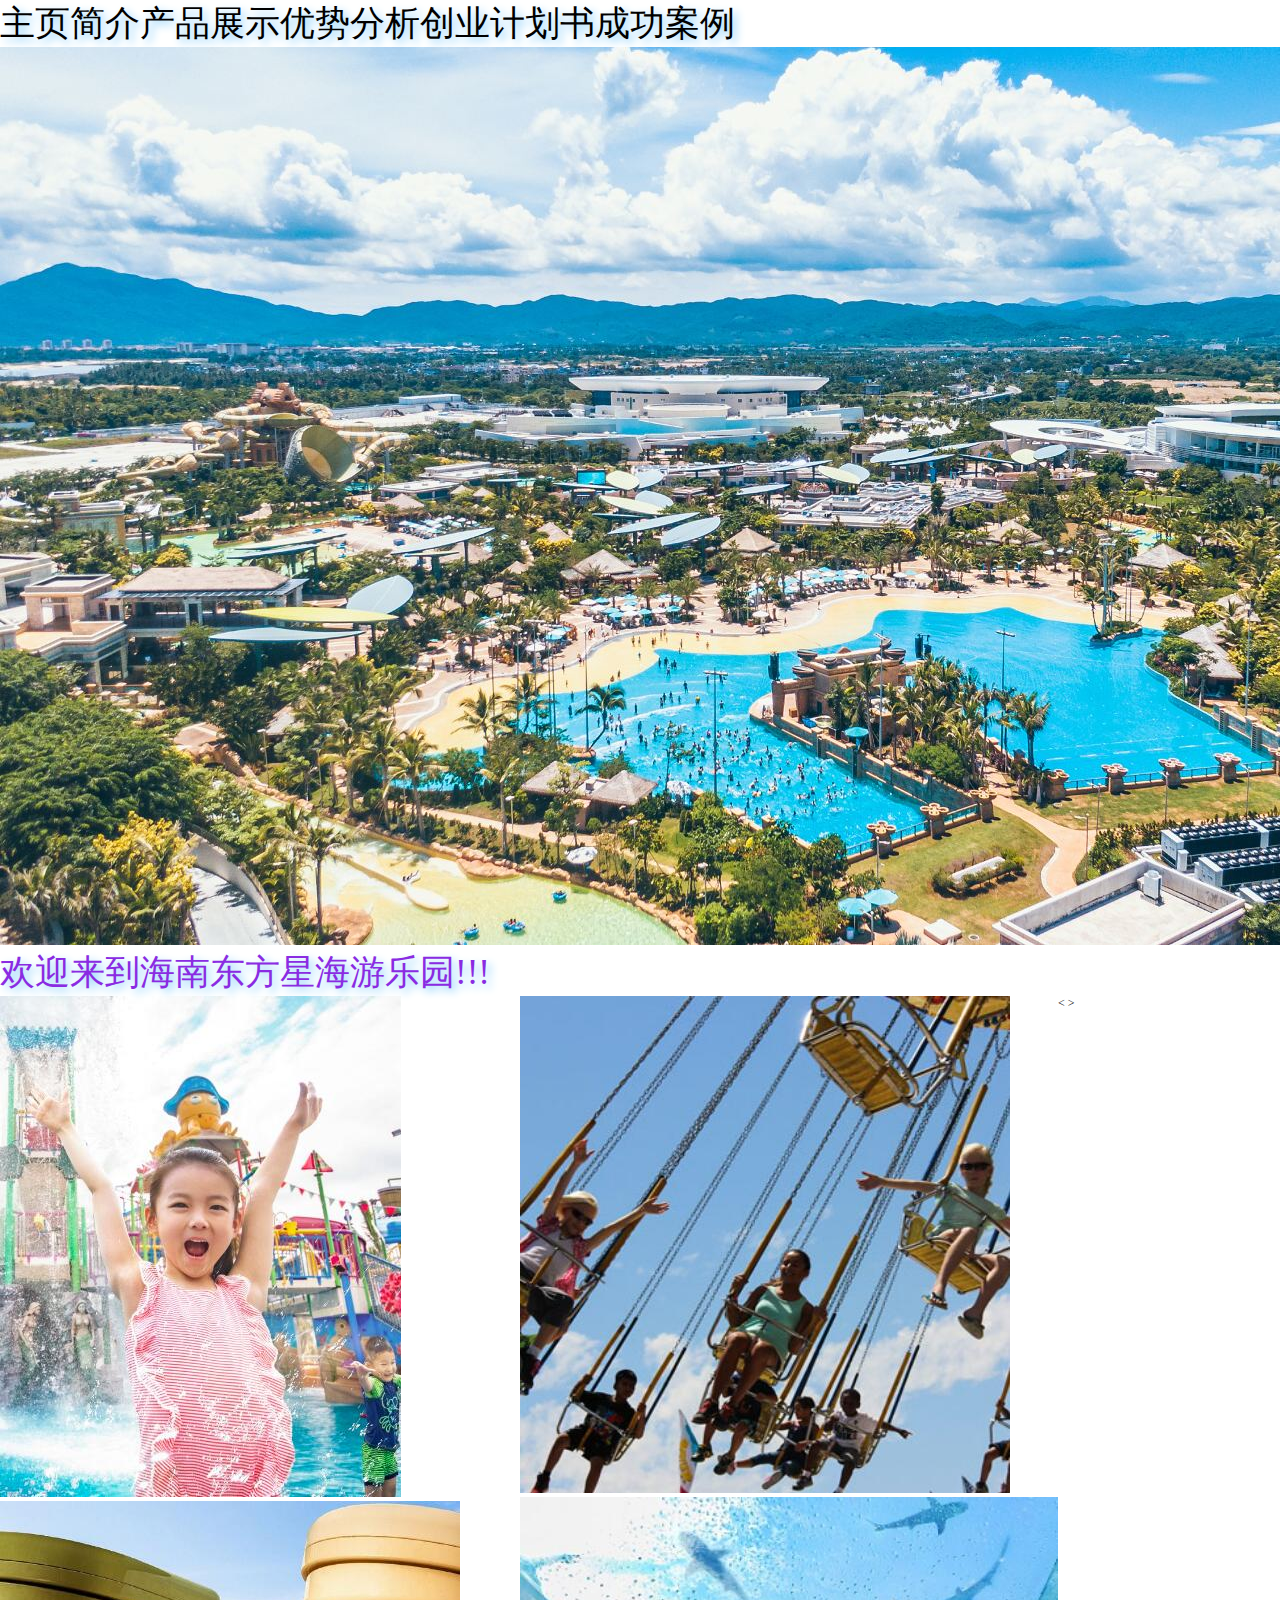
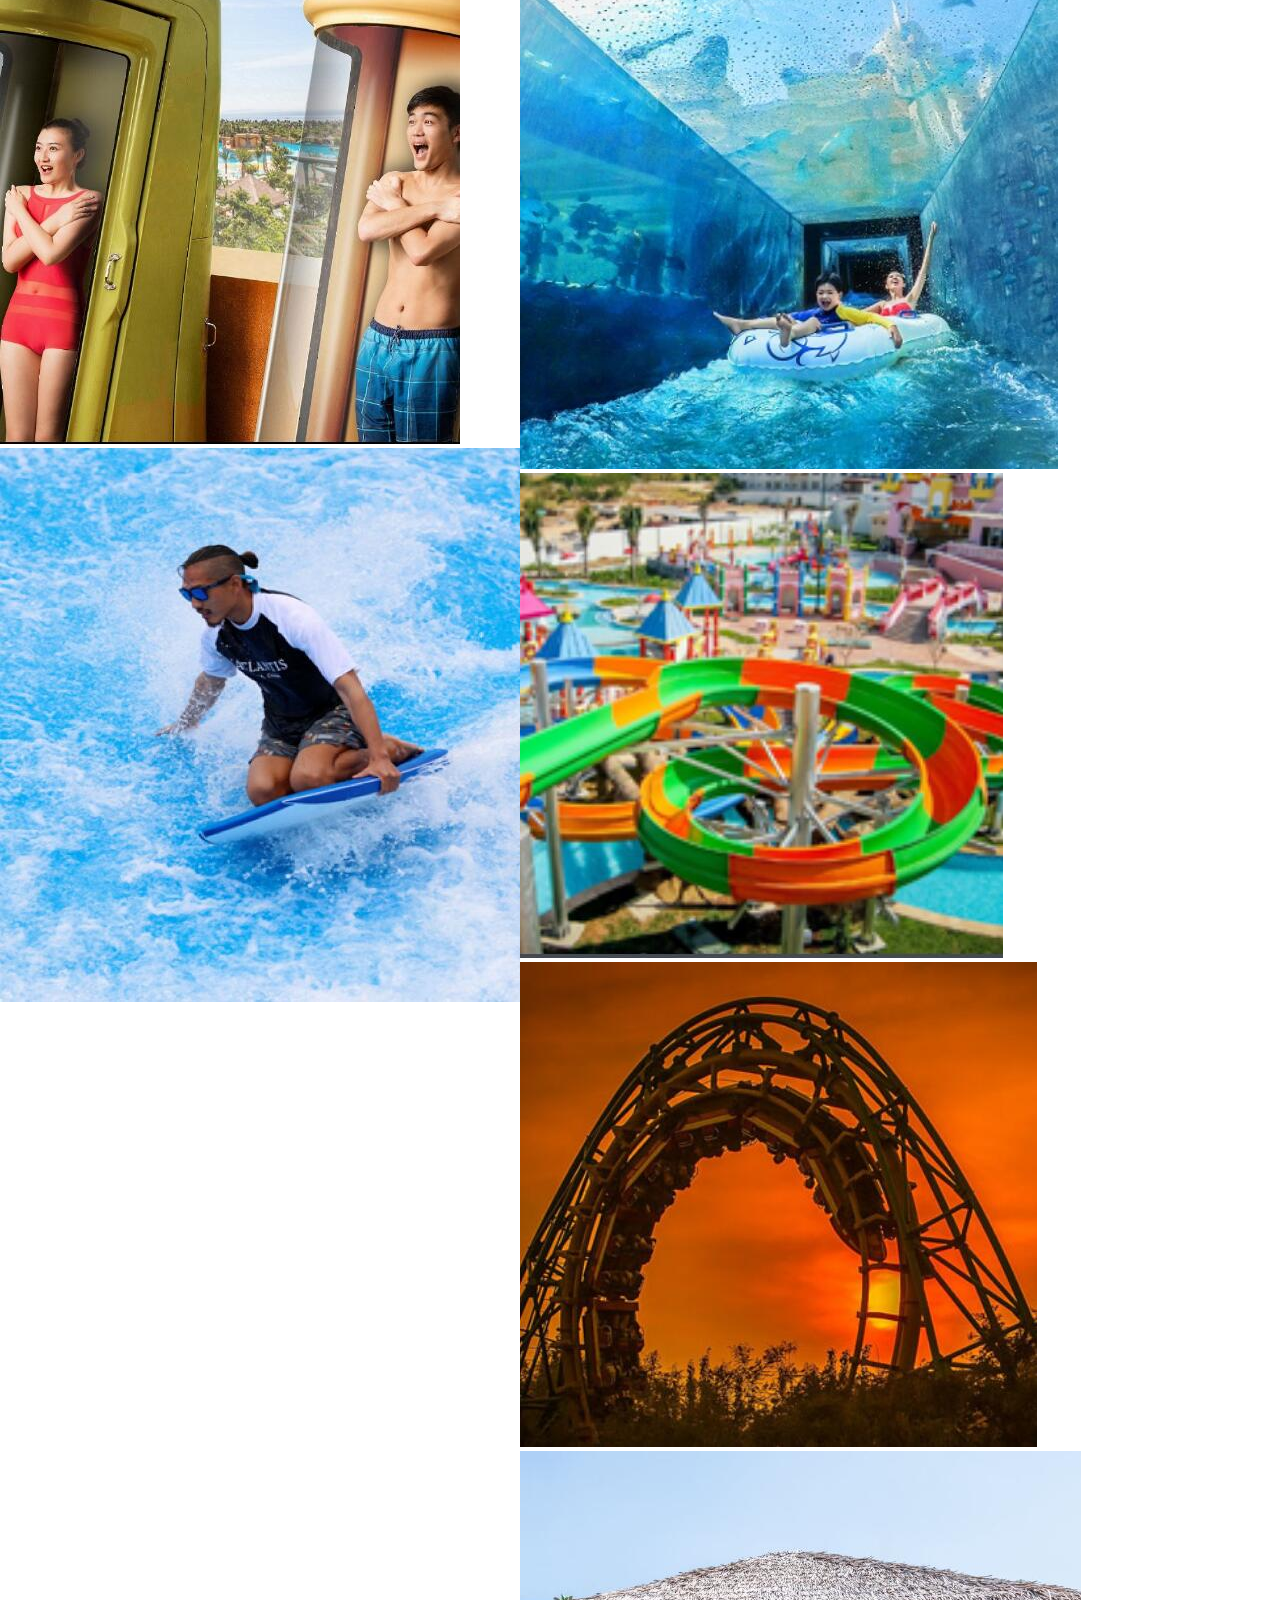
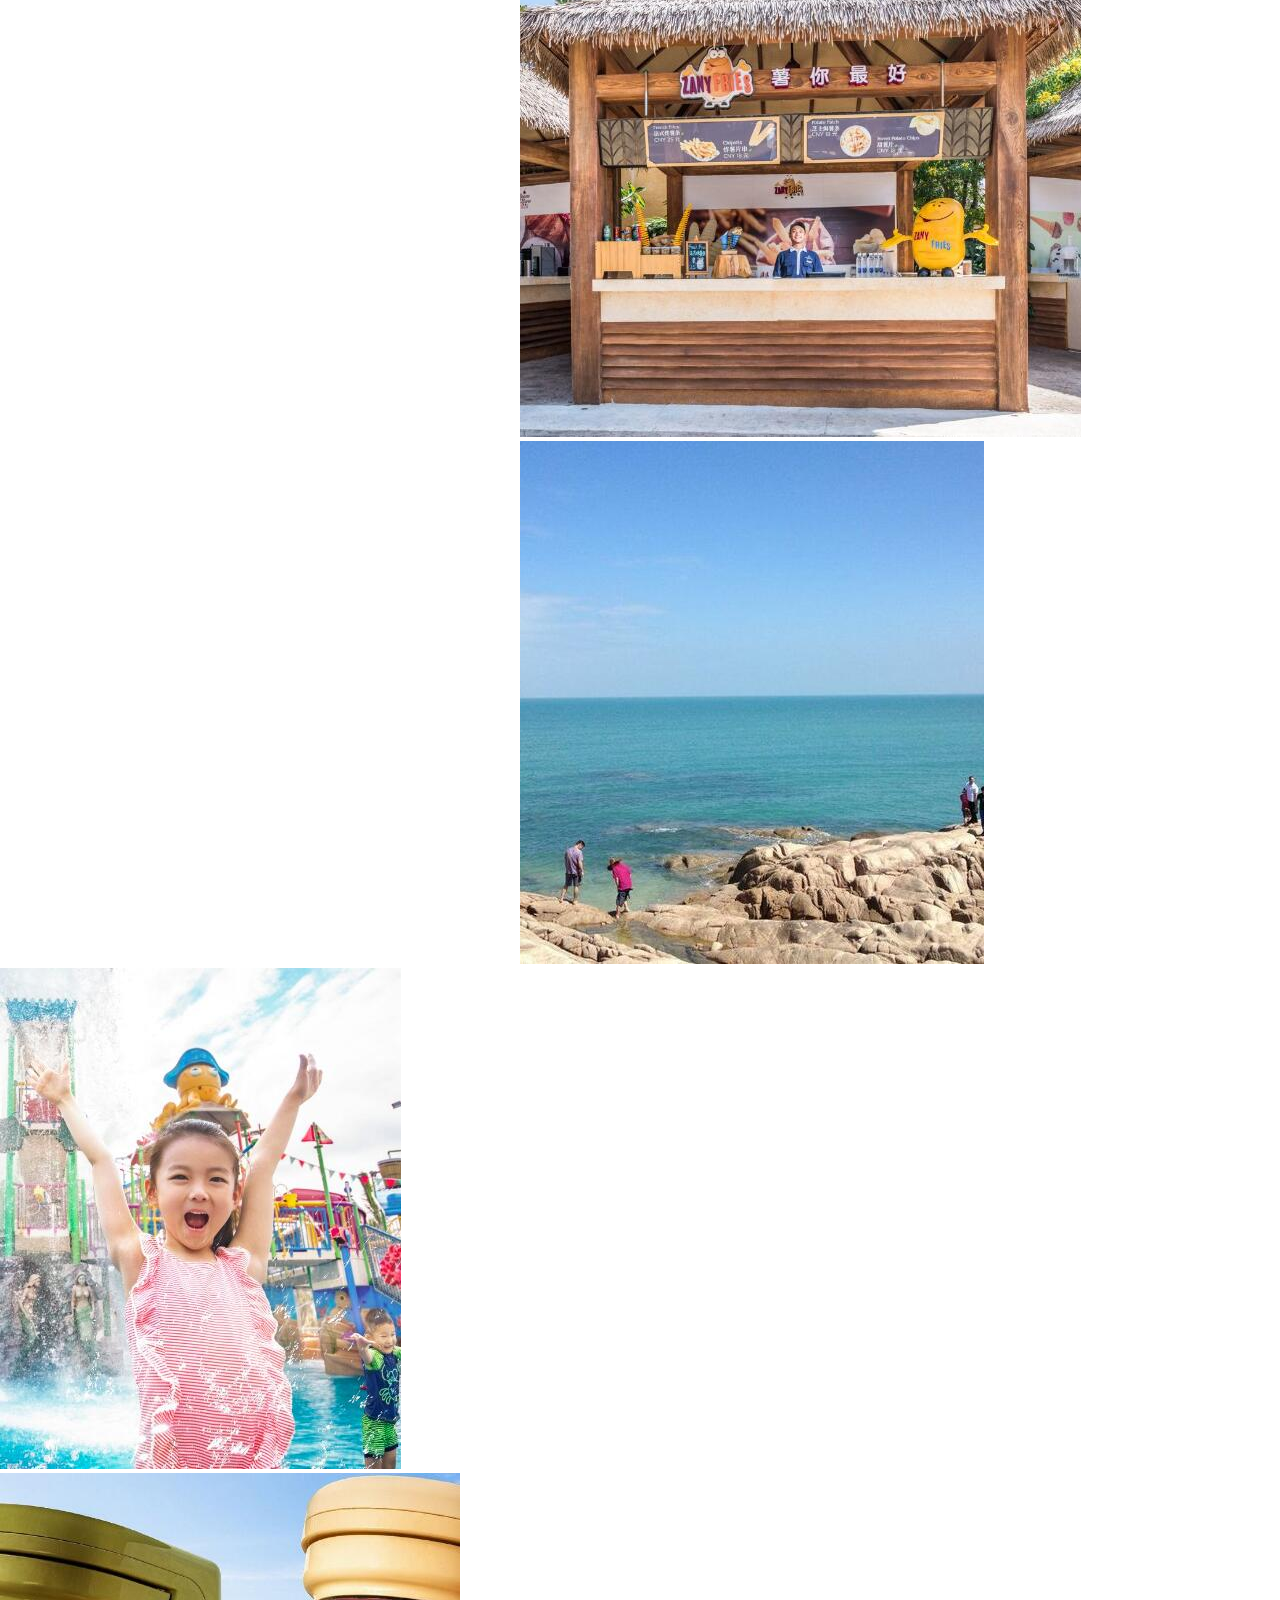
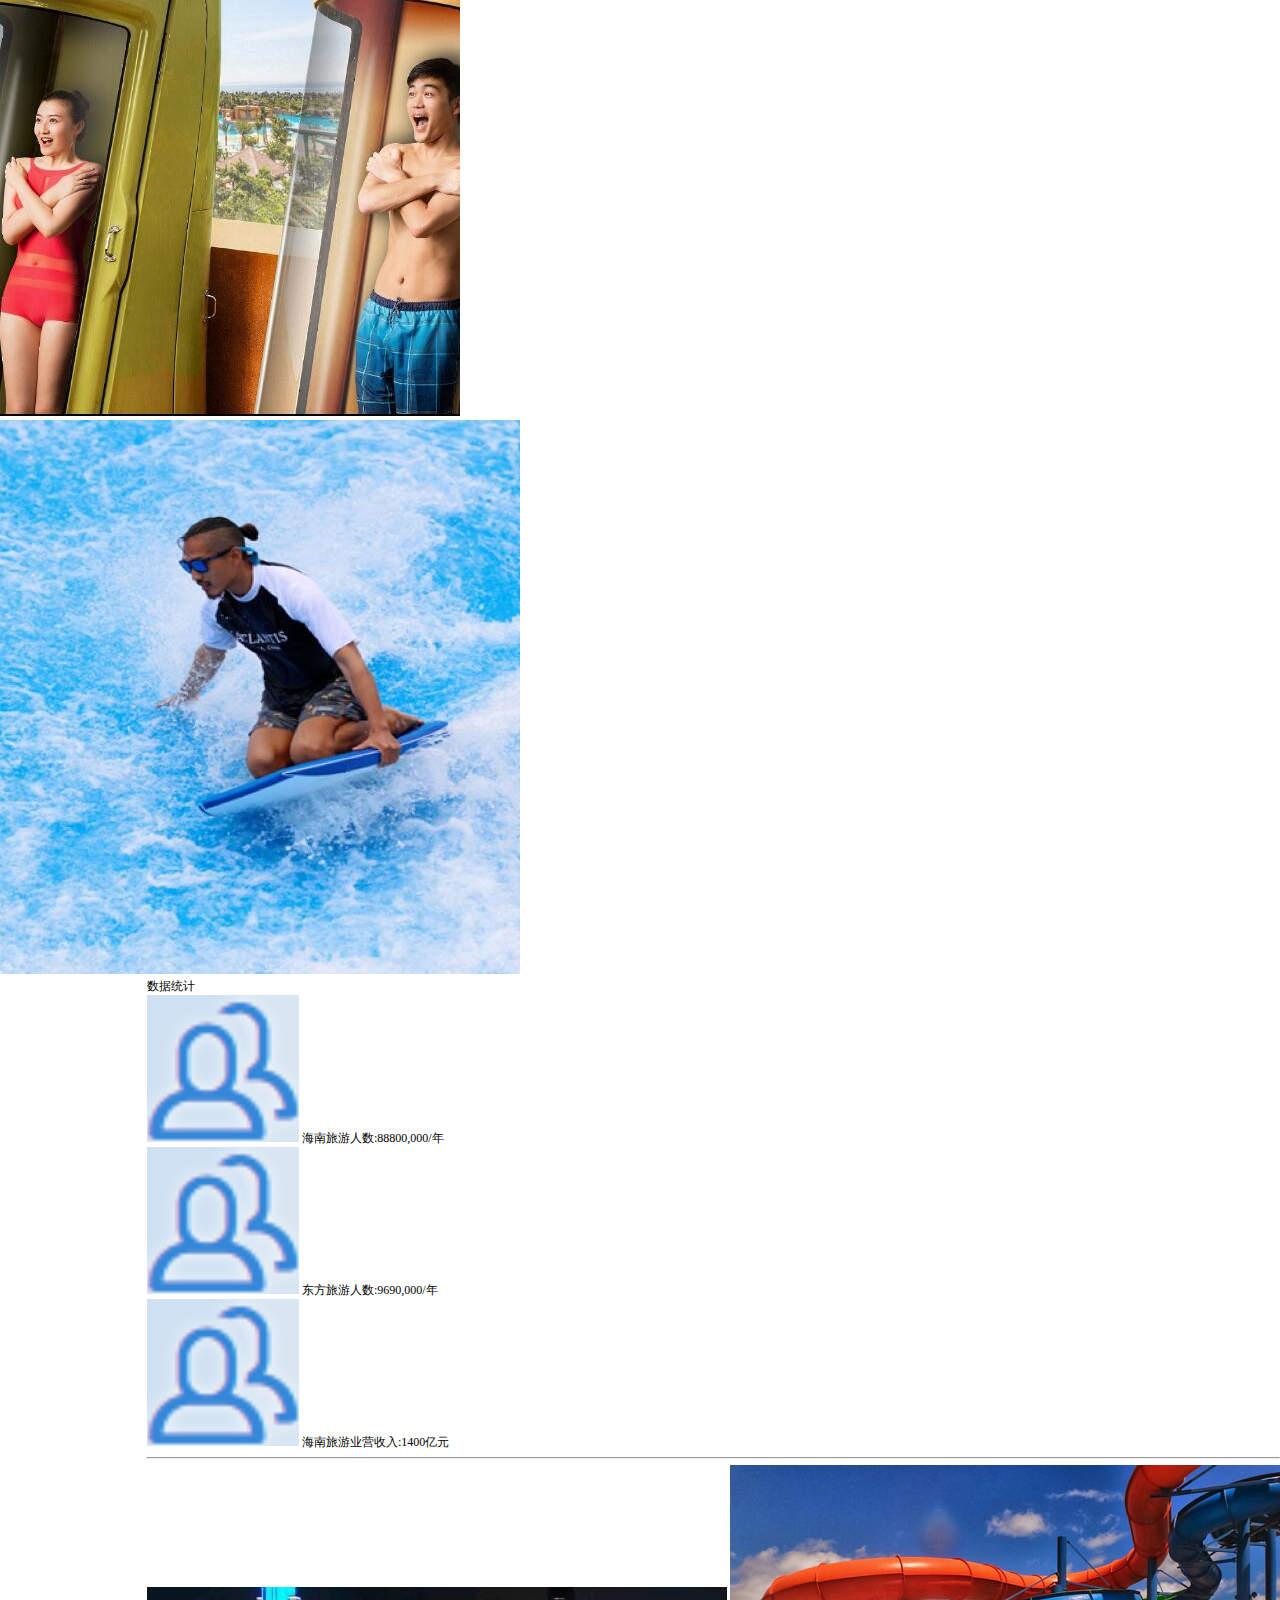
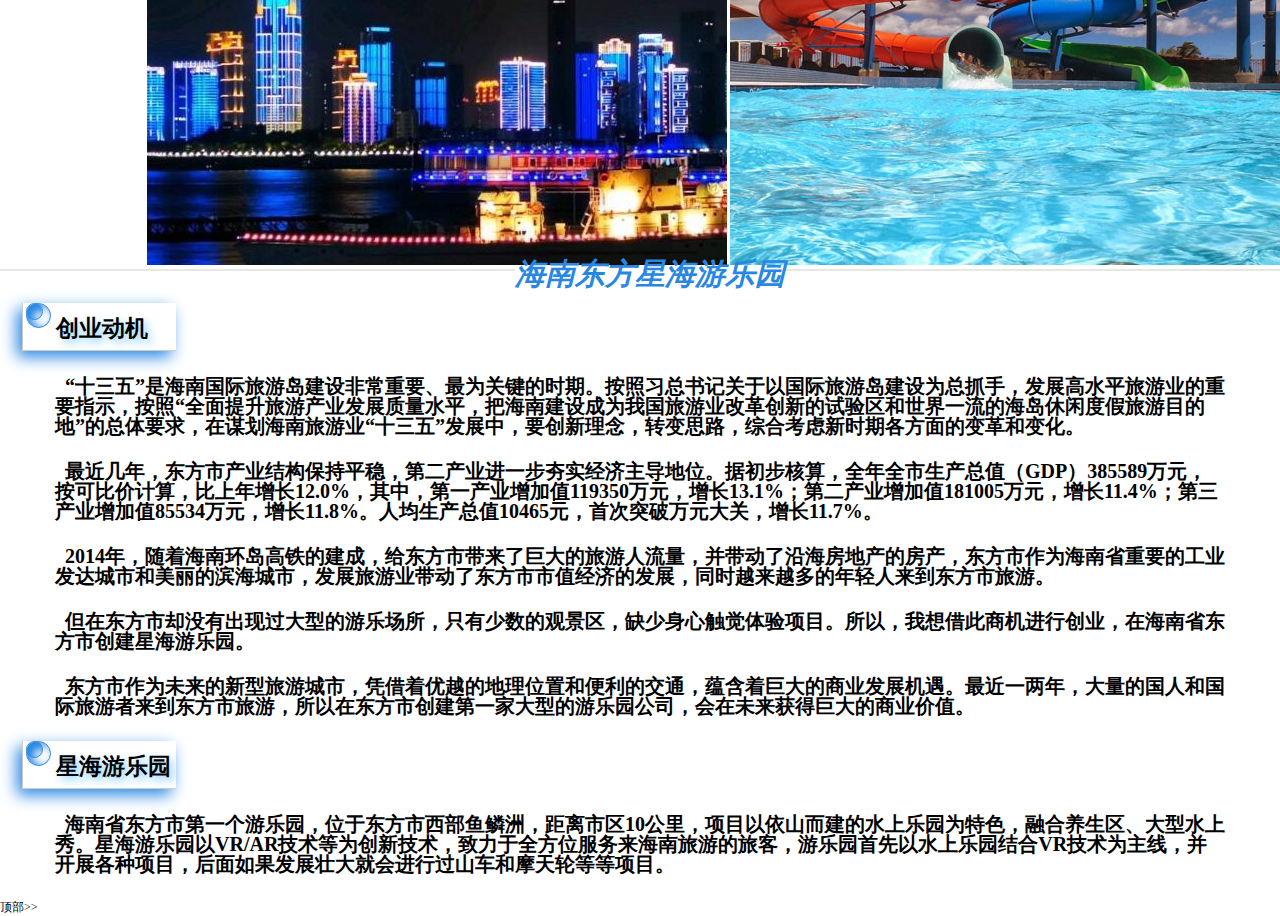
==== homepage.html @ c8d846ee "1" ====
<!DOCTYPE html>
<html lang="en">
<head>
    <meta charset="UTF-8">
    <title>主页简介</title>
    <link rel="stylesheet" href="css/homePage.css">
    <link rel="stylesheet" href="css/common.css">
</head>
<body>
    
<div class="box" id="box">
    <section>
        <div class="header">
            <div class="nav">
                <nav>
                    <ul class="clearfix c-crt">
                        <li class="fl"><a href="homepage.html">主页简介</a></li>
                        <li class="fl"><a href="good.html">产品展示</a></li>
                        <li class="fl"><a href="advantage.html">优势分析</a></li>
                        <li class="fl"><a href="book.html">创业计划书</a></li>
                        <li class="fl"><a href="https://www.vrtuoluo.cn/510775.html">成功案例</a></li>
                    </ul>
                </nav>
            </div>
        </div>
    </section>
    <div class="header2">
        <img src="images/img-homepage/7.jpg" alt="">
    </div>
    <section>
        <div class="con">
            <span class="c-crt">欢迎来到海南东方星海游乐园!!!</span>
            <div class="left fl" id="left">
                <div class="inner" id="inner">
                    <ul class="clearfix" id="ul">
                        <li class="fl">
                            <div>
                                <img src="images/img-homepage/a1.jpg" alt="">
                            </div>
                            <div>
                                <img src="images/img-homepage/a2.jpg" alt="">
                            </div>
                            <div>
                                <img src="images/img-homepage/a3.jpg" alt="">
                            </div>
                        </li>
                        <li class="fl">
                            <div>
                                <img src="images/img-homepage/a4.jpg" alt="">
                            </div>
                            <div>
                                <img src="images/img-homepage/a5.jpg" alt="">
                            </div>
                            <div>
                                <img src="images/img-homepage/a6.jpg" alt="">
                            </div>
                        </li>
                        <li class="fl">
                            <div>
                                <img src="images/img-homepage/a7.jpg" alt="">
                            </div>
                            <div>
                                <img src="images/img-homepage/a8.jpg" alt="">
                            </div>
                            <div>
                                <img src="images/img-homepage/a9.jpg" alt="">
                            </div>
                        </li>
                    </ul>
                    <span class="lbtn btn" id="lbtn">&lt;</span>
                    <span class="rbtn btn" id="rbtn">&gt;</span>
    
                    <ul class="spot clearfix" id="list">
                        <li class="fl cur"></li>
                        <li class="fl"></li>
                        <li class="fl"></li>
                    </ul>
                </div>
            </div>
            <aside>
                <div class="right fr">
                    <dl>
                        <dt>数据统计 
                        </dt>
                        <dd>
                            <img src="images/img-homepage/icon2.png" alt="">
                            海南旅游人数:<span class="d1">88800,000/年</span></dd>
                        <dd>
                            <img src="images/img-homepage/icon2.png" alt="">
                            东方旅游人数:<span class="d2">9690,000/年</span></dd>
                        <dd>
                            <img src="images/img-homepage/icon2.png" alt="">
                            海南旅游业营收入:<span class="d3">1400亿元</span></dd>
                    </dl>
                    <div class="c-b">
                        <div class="im">
                            <hr>
                            <img src="images/img-homepage/bottom.jpg" alt="">
                            <img src="images/img-homepage/slidewoate2.jpg" alt="">
                        </div>
                    </div>
                  
                </div>
            </aside>
        </div>
    </section>
    <section>
        <div class="f-h f-com">
            <div class="box1">
                <span class="line"></span>
                <em class="text">海南东方星海游乐园</em>
                <span class="line"></span>
            </div>
            <div class="title">
                <span class="b1 fl"></span>
                <span class="b2 fl"></span>
                <p class="fl c-crt">创业动机</p>
            </div>
            <div class="c-crt1">
                <p>&nbsp;&nbsp;“十三五”是海南国际旅游岛建设非常重要、最为关键的时期。按照习总书记关于以国际旅游岛建设为总抓手，发展高水平旅游业的重要指示，按照“全面提升旅游产业发展质量水平，把海南建设成为我国旅游业改革创新的试验区和世界一流的海岛休闲度假旅游目的地”的总体要求，在谋划海南旅游业“十三五”发展中，要创新理念，转变思路，综合考虑新时期各方面的变革和变化。</p><p>
              
                <p>
                &nbsp;&nbsp;最近几年，东方市产业结构保持平稳，第二产业进一步夯实经济主导地位。据初步核算，全年全市生产总值（GDP）385589万元，按可比价计算，比上年增长12.0%，其中，第一产业增加值119350万元，增长13.1%；第二产业增加值181005万元，增长11.4%；第三产业增加值85534万元，增长11.8%。人均生产总值10465元，首次突破万元大关，增长11.7%。 </p><p>

                &nbsp;&nbsp;2014年，随着海南环岛高铁的建成，给东方市带来了巨大的旅游人流量，并带动了沿海房地产的房产，东方市作为海南省重要的工业发达城市和美丽的滨海城市，发展旅游业带动了东方市市值经济的发展，同时越来越多的年轻人来到东方市旅游。</p>
                <p>&nbsp;&nbsp;但在东方市却没有出现过大型的游乐场所，只有少数的观景区，缺少身心触觉体验项目。所以，我想借此商机进行创业，在海南省东方市创建星海游乐园。</p>
                <p>&nbsp;&nbsp;东方市作为未来的新型旅游城市，凭借着优越的地理位置和便利的交通，蕴含着巨大的商业发展机遇。最近一两年，大量的国人和国际旅游者来到东方市旅游，所以在东方市创建第一家大型的游乐园公司，会在未来获得巨大的商业价值。</p>
            </div>
            <div class="title">
                <span class="b1 fl"></span>
                <span class="b2 fl"></span>
                <p class="fl c-crt">星海游乐园</p>
             
            </div>
            <div class="c-crt1">
                <p>&nbsp;&nbsp;海南省东方市第一个游乐园，位于东方市西部鱼鳞洲，距离市区10公里，项目以依山而建的水上乐园为特色，融合养生区、大型水上秀。星海游乐园以VR/AR技术等为创新技术，致力于全方位服务来海南旅游的旅客，游乐园首先以水上乐园结合VR技术为主线，并开展各种项目，后面如果发展壮大就会进行过山车和摩天轮等等项目。</p>
                   
            </div>
        </div>
    </section>
</div>
<div class="last com-footer">
        <a href="#box">顶部>></a>
</div>
</body>
<script src="js/common.js"></script>
<script>
    //获取left
    var leftobj=my$("left");
    //获取inner
    var inner=my$("inner");
    //获取ul
    var ulobj=my$("ul");
    //获取li
    var list=ulobj.children;
    //获取左按钮
    var lbtn=my$("lbtn");
    //右
    var rbtn=my$("rbtn");
    //点点
    var dotobjs=my$("list").children;
    //li的宽度
    var liwidth=ulobj.children[0].offsetWidth;

    var pic=0;

    //小点点
    for(var i=0;i<dotobjs.length;i++){
        dotobjs[i].setAttribute("index",i);//下标

        dotobjs[i].onmouseover=function () {
            for(var j=0;j<dotobjs.length;j++){
                dotobjs[j].className="fl";
            }
            this.className="fl cur";
            pic=this.getAttribute("index");
            animate(ulobj,-pic*liwidth);
        };
    }

    //克隆最后一个li
    ulobj.appendChild(ulobj.children[0].cloneNode(true));

    //自动播放
    var timeId=setInterval(rclick,3000);

    //鼠标进入事件
    leftobj.onmouseover=function () {
        lbtn.style.display="block";
        rbtn.style.display="block";
        clearInterval(timeId);
    };

    //鼠标离开事件
    leftobj.onmouseout=function () {
        lbtn.style.display="none";
        rbtn.style.display="none";
        timeId=setInterval(rclick,3000);
    };

    //左边按钮
    my$("rbtn").onclick=rclick;
    function rclick(){
        if(pic==list.length-1){
            pic=0;
            ulobj.style.left=0+"px";
        }
        pic++;
        animate(ulobj,-pic*liwidth);

        if(pic==list.length-1){
            dotobjs[dotobjs.length-1].className="fl";
            dotobjs[0].className="fl cur";
        }else{
            for(var i=0;i<dotobjs.length;i++){
                dotobjs[i].className="fl";
            }
            dotobjs[pic].className="fl cur";
        }
    }

    //左边按钮
    my$("lbtn").onclick=function () {
        if(pic==0){
            pic=3;
            ulobj.style.left=-pic*liwidth+"px";
        }
        pic--;
        animate(ulobj,-pic*liwidth);

        for(var i=0;i<dotobjs.length;i++){
            dotobjs[i].className="fl";
        }
        dotobjs[pic].className="fl cur";
    };
</script>
</html>
---- css/common.css ----
body,ul,ol,li,dl,dt,dd,p,h1,h2,h3,h4,h5,h6,for,input{
    padding:0;
    margin:0;
}
li{
    list-style-type:none;
}
a{
    text-decoration: none;
    color:#000;
}
a:hover{
    color: #CA151D;
}
body{
    font-family: SimSun;
    font-size: 12px;
}
.box{
    width: 100%;
    min-width: 1200px;
    overflow: hidden;
}
.m-w{
    width: 1200px;
}
.fl{
    float: left;
}
.fr{
    float: right;
}
.clearfix{
    content: "";
    display: block;
    height: 0px;
    clear: both;
}
.c-crt{
    color: blueviolet;
    font-family: 华文行楷;
    font-size: 35px;
    text-shadow: 4px 4px 8px lightskyblue;
}
.c-crt1{
    font-size: 20px;
    font-family: SimSun;
    line-height: 20px;
    font-weight: 700;
    margin:8px 30px;
}
.c-crt1 p{
    margin:25px;
 
}
.c-crt1 h3{
    font-size: 25px;
    font-weight: 900;
    line-height: 22px;
    margin-left: 16px;
    margin-top: 26px;
    color: #2987e4;
}
.c-crt2 img{
    height: 400px;
    float: right;
}
.c-crt2 p{
    margin:25px;
    font-size: 20px;
    font-weight: 900;
    line-height: 22px;
    margin-left: 16px;
    margin-top: 26px;
    
}
.line{
    height:2px;
    padding-left: 50px;
    background-color:#e7e7e4;
    flex-grow:80;
}
.text{
    top:0;
    color: #2987e4;
    font-size: 30px;
    font-weight: 900;
    text-align: right;
    transform:translateY(-15px);
}
.box1{
    height:34px;
    width: 1300px;
    display:flex;
    margin-top: 38px;
}
/*标题*/
.title{
    width: 150px;
    height: 45px;
    border-left: 1px solid #ccc;
    border-bottom: 1px solid #ccc;
    padding-left: 3px;
    padding-bottom: 2px;
    box-shadow: -5px 6px 15px #2987e4;
    margin: 0 0 22px 22px;
    position: relative;
}
.title1{
    /*width: 200px;*/
    height: 45px;
    border-left: 1px solid #ccc;
    border-bottom: 1px solid #ccc;
    /*padding-left: 5px;*/
    padding-bottom: 3px;
    background-color: #fff;
    box-shadow: -5px 6px 15px #2987e4;
    margin: 0 15px 22px 15px;
    position: relative;
}
.title2{
    /*width: 200px;*/
    height: 45px;
    padding-bottom: 3px;
    box-shadow: -10px 10px 20px #2987e4;
    margin: 0 15px 22px 15px;
    position: relative;
}
.title1 p{
    height: 45px;
    color: #000;
    font:900 23px/45px 华文行楷;
    position: absolute;
    left: 33px;
    top: 3px;
}
.title2 p{
    height: 45px;
    color: #000;
    font:900 23px/45px 华文行楷;
    position: absolute;
    left: 33px;
    top: 3px;
}
.b1{
    width: 23px;
    height: 23px;
    border:1px solid #2987e4;
    box-shadow: 5px 2px 10px #2987e4 inset;
    border-radius: 50%;
    position: absolute;
}
.b2{
    width: 15px;
    height: 15px;
    border:1px solid #2987e4;
    box-shadow: 3px 5px 10px #2987e4 inset;
    border-radius: 50%;
    position: absolute;
}
.b3{
    width: 11px;
    height: 11px;
    border:1px solid #2987e4;
    box-shadow: 5px 2px 10px #2987e4 inset;
    border-radius: 50%;
    position: absolute;
}
.title p{
    height: 45px;
    color: #000;
    font:900 23px/45px 华文行楷;
    position: absolute;
    left: 33px;
    top: 3px;
}
.deco1{
    position: absolute;
    width: 30px;
    height: 30px;
    border:1px solid lightskyblue;
    border-radius: 50%;
    box-shadow: 3px 4px 10px lightskyblue inset;
}
.deco2{
    position: absolute;
    width: 35px;
    height: 35px;
    border:1px solid lightskyblue;
    border-radius: 50%;
    box-shadow: 3px 5px 20px lightskyblue inset;
}
.deco3{
    position: absolute;
    width: 20px;
    height: 20px;
    border:1px solid lightskyblue;
    border-radius: 50%;
    box-shadow: 3px 2px 7px lightskyblue inset;
}
.pos1{
    left: 200px;
    top: 30px;
}
.pos2{
    left: 90px;
    top: 77px;
}
.pos3{
    left: 30px;
    top: 60px;
}
.pos4{
    left: 118px;
    top: 5px;
}.pos5{
     right: 300px;
     top: 50px;
 }.pos6{
      right: 200px;
      top: 70px;
  }
.pos7{
    right: 250px;
    top: 15px;
}
.pos8{
    right: 100px;
    top: 10px;
}
.pos9{
    right: 133px;
    top: 83px;
}
.pos10{
    right: 300px;
    bottom: 7px;
}
.pos11{
    right: 270px;
    bottom: 40px;
}
.pos12{
    right: 290px;
    bottom: 100px;
}
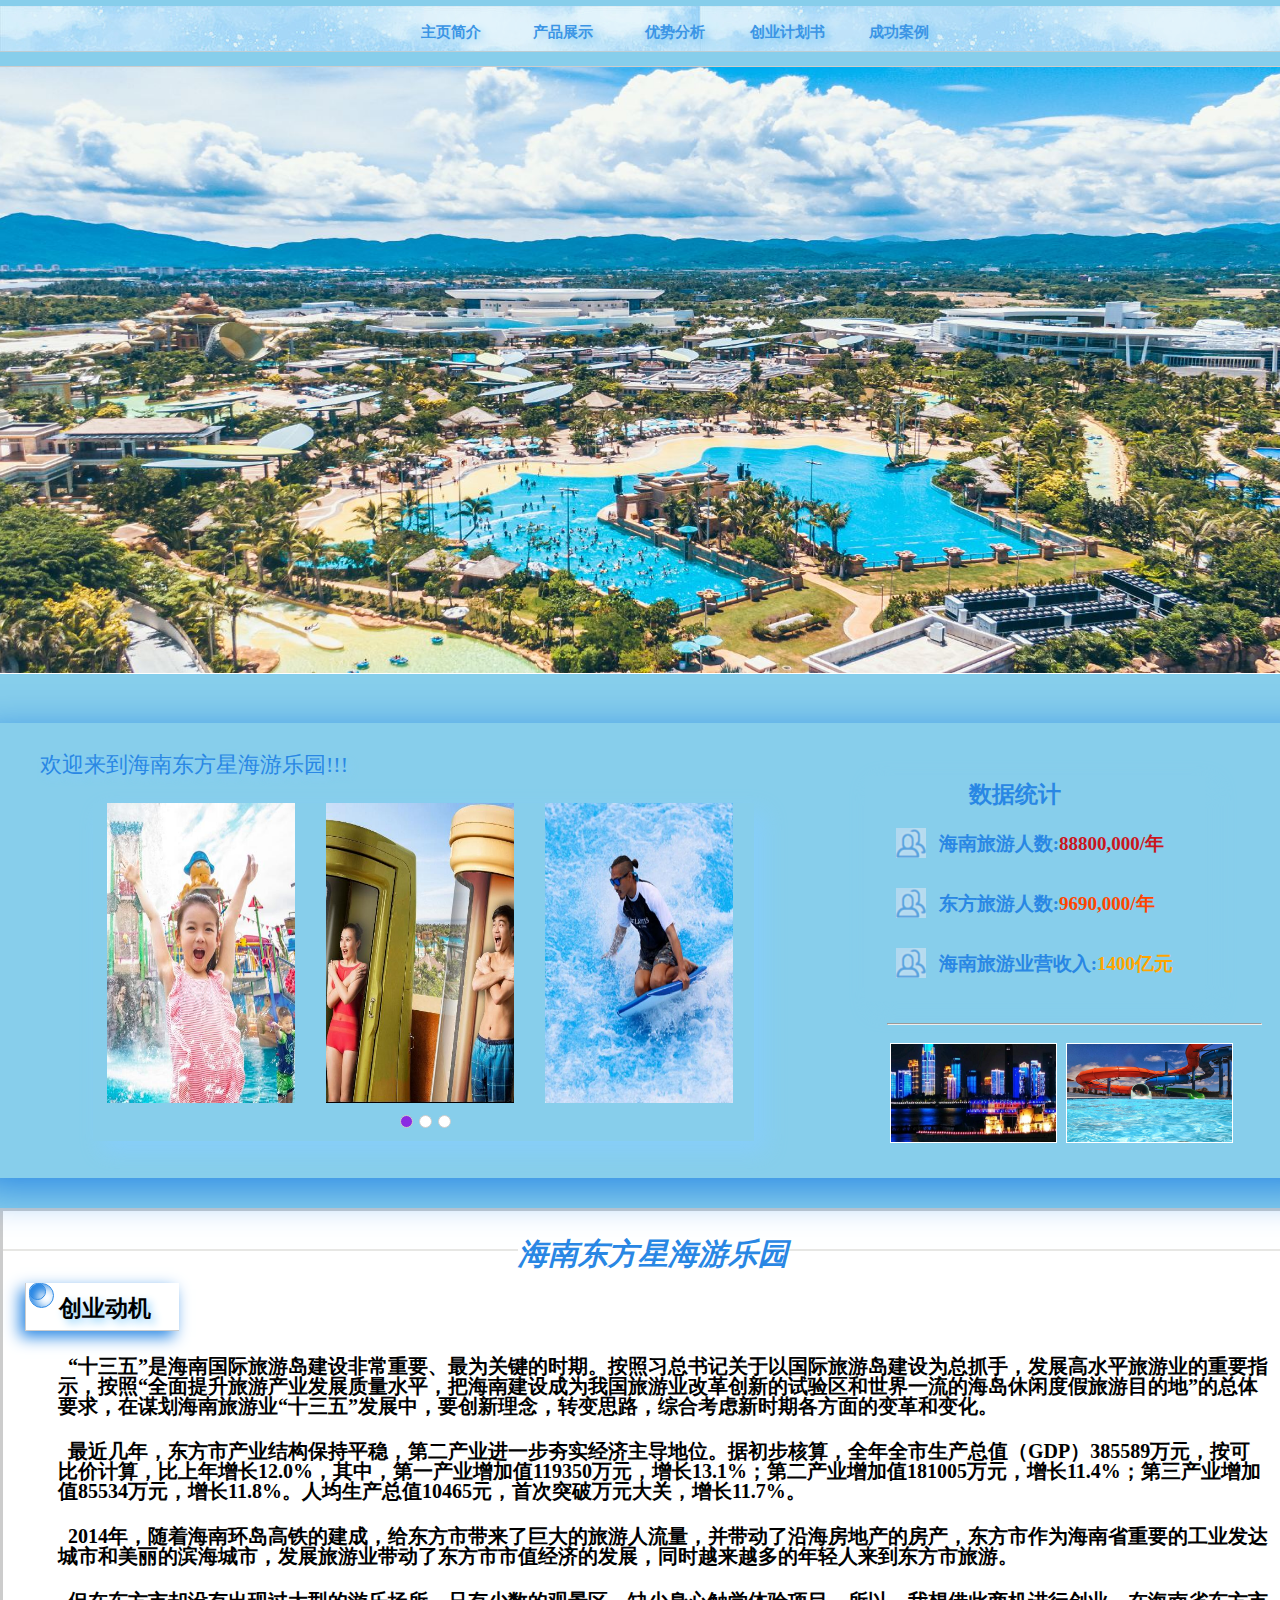
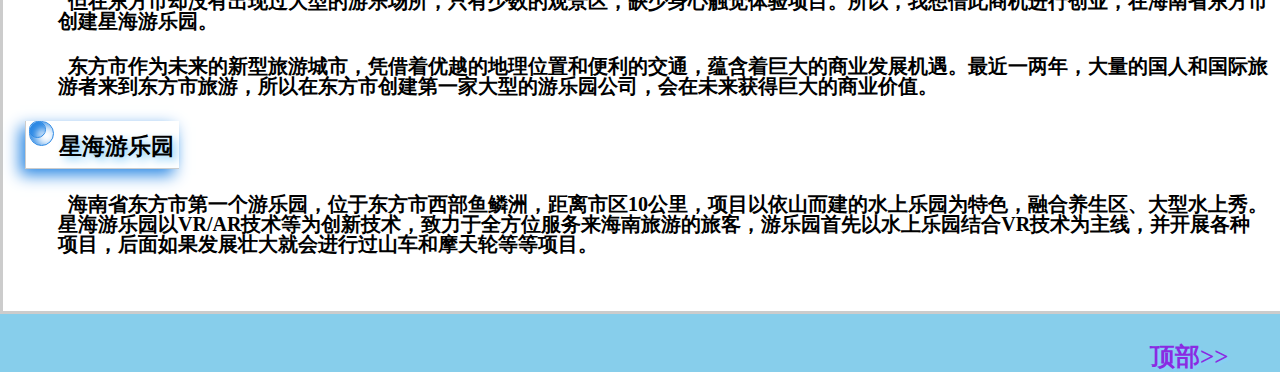
==== commit 271bd062: "homePage change to hoempage" ====
--- a/homepage.html
+++ b/homepage.html
@@ -3,7 +3,7 @@
 <head>
     <meta charset="UTF-8">
     <title>主页简介</title>
-    <link rel="stylesheet" href="css/homePage.css">
+    <link rel="stylesheet" href="css/homepage.css">
     <link rel="stylesheet" href="css/common.css">
 </head>
 <body>
@@ -234,4 +234,4 @@
         dotobjs[pic].className="fl cur";
     };
 </script>
-</html>+</html>
--- a/css/homepage.css
+++ b/css/homepage.css
@@ -0,0 +1,302 @@
+body{
+    background:skyblue;
+}
+.header{
+    width: 100%;
+    height: 60px;
+    border-bottom: 1px solid #ccc;
+}
+.header2 img{
+    height: 606px;
+    width: 1350px;
+    position: relative;
+    left: 50%;
+    margin-left:-675px;
+    border-bottom: 1px solid #fff;
+    margin-bottom: 40px;
+}
+.nav{
+    margin: 6px auto 0px;
+    border-top: 0px solid #fff;
+    height: 45px;
+    width: 1350px;
+    opacity: 0.8;
+    background-image: url(../images/img-homepage/bg2.jpg);
+    background-color: rgba(175, 69, 245, 0.9);
+    text-align: center;
+    border-bottom: 1px solid #ccc;
+}
+.nav ul{
+    width: 740px;
+    height: 45px;
+    margin:0 auto;
+    padding-left: 180px;
+}
+.header ul>li{
+    width: 82px;
+    height: 45px;
+    padding:0 15px;
+    text-align: center;
+}
+.header ul>li:hover{
+    background-color: rgba(140,146,163,0.4);
+}
+.header ul>li:hover a{
+    color: blueviolet;
+}
+.header a{
+    color: #2987e4;
+    display: inline-block;
+    height: 45px;
+    font:900 15px/45px "Microsoft YaHei ";
+}
+.con{
+    position: relative;
+    left: 50%;
+    margin:5px 0px 30px -675px;
+    width: 1350px;
+    height: 380px;
+    background-size: 100% 100%;
+    padding-top: 75px;
+    box-shadow: 10px 10px 40px #2987e4;
+}
+.left{
+    width: 665px;
+    height: 300px;
+    padding-left: 38px;
+    position: relative;
+    margin:4px 90px;
+}
+.inner{
+    height: 338px;
+    width: 661px;
+    position: relative;
+    overflow: hidden;
+    box-shadow: 10px 10px 20px lightskyblue;
+}
+.inner ul{
+    height: 300px;
+    width: 7500px;
+    position: absolute;
+    left: 0px;
+}
+.inner li{
+    height: 300px;
+    width: 665px;
+}
+.inner img{
+    width: 188px;
+    height: 300px;
+}
+.inner div{
+    width: 188px;
+    height: 300px;
+    margin:0 14px;
+    display: inline-block;
+    background-color: #fff;
+    box-shadow: 0px -23px 38px rgb(69,157,245) inset;
+}
+.inner a{
+    color: #CA151D;
+    display: inline-block;
+    height: 14px;
+    font:900 13px/14px SimSun;
+    margin:2px 0 8px 0;
+}
+.inner a:hover{
+    color: blue;
+}
+.inner a,span{
+    display: block;
+}
+.btn{
+    display: none;
+    width: 53px;
+    height: 75px;
+    text-align: center;
+    background-color: #000;
+    opacity: 0.5;
+    font:900 38px/75px SimSun;
+    color: #fff;
+    position: absolute;
+    z-index:10;
+}
+.lbtn{
+    left: 15px;
+    top: 109px;
+    cursor: pointer;
+}
+.rbtn{
+    right: 16px;
+    top: 109px;
+    cursor: pointer;
+}
+.inner .spot{
+    width: 75px;
+    height: 45px;
+    position: absolute;
+    bottom: -19px;
+    left: 304px;
+    line-height: 45px;
+    text-align: center;
+}
+.inner .spot li{
+    width: 11px;
+    height: 11px;
+    border-radius: 50%;
+    background-color: #fff;
+    margin: 0 3px;
+    border:1px solid #ccc;
+}
+.inner .spot .cur{
+    background-color: blueviolet;
+}
+.con>span{
+    display: block;
+    font-size: 22px;
+    width: 375px;
+    height: 53px;
+    line-height: 53px;
+    margin-top: -60px;
+    margin-left: 75px;
+    margin-bottom: 8px;
+    color: #2987e4;
+}
+.right{
+    width: 450px;
+    height: 338px;
+    position: relative;
+}
+.right dl{
+    width: 340px;
+    height: 225px;
+    box-shadow: 8px 8px 20px skyblue;
+    margin-right: 113px;
+    margin-top: -23px;
+}
+.right dl dt{
+    text-align: center;
+    width: 300px;
+    height: 38px;
+    font:900 23px/38px "Microsoft YaHei";
+    color: #2987e4;
+}
+.right dl dd{
+    width: 300px;
+    height: 60px;
+    padding-left: 23px;
+    font:900 19px/60px "Microsoft YaHei";
+    color: #2987e4;
+}
+.right a{
+    display: inline-block;
+    color: #2987e4;
+    font-size: 12px;
+    margin-left: -8px;
+    text-decoration: underline;
+}
+.right dd span{
+    display: inline-block;
+}
+.right dl img{
+    width: 30px;
+    height: 30px;
+    padding:0 8px;
+    margin-bottom: -8px;
+    opacity: 0.6;
+}
+.right .d1{
+    color: #CA151D;
+}
+.d2{
+    color: orangered;
+}
+.d3{
+    color: orange;
+}
+.c-b{
+    width: 525px;
+    /*height: 10px;*/
+    position: absolute;
+    left: -38px;
+    bottom: 0px;
+}
+.c-b span{
+    color: #2987e4;
+    font-size:21px;
+    margin-left: -23px;
+    transform:translateY(30px);
+}
+.im{
+    width: 375px;
+    height: 114px;
+    margin-left: 60px;
+}
+hr{
+    margin-bottom: 15px;
+}
+.im img {
+    width: 165px;
+    height: 98px;
+    margin:3px;
+    border:1px solid #fff;
+}
+.ic{
+    position: absolute;
+    bottom: -2px;
+    left: 342px;
+}
+.ic img{
+    width: 23px;
+    height: 23px;
+}
+.f-com{
+    width: 1320px;
+    margin:15px auto 23px;
+    /*padding:30px;*/
+    background-color: #fff;
+}
+.f-h{
+    height: 700px;
+    border:3px solid #ccc;
+}
+.f-c{
+    height: 750px;
+    background:linear-gradient(#fff,lightskyblue,#fff,lightskyblue,#fff,lightskyblue);
+}
+.box1{
+    background-color: #fff;
+}
+.f-c-left{
+    width: 675px;
+    height: 670px;
+    border:1px solid #ccc;
+    background-color: #fff;
+    padding:23px;
+    margin-bottom: 38px;
+}
+.last{
+    width: 1350px;
+    margin: -56px auto 0;
+    box-shadow: 0px -15px 38px rgb(192,228,254);
+   
+}
+
+.com-footer{
+    position: relative;
+    margin-top: -20px;
+}
+.com-footer a{
+    font:900 25px/30px 华文行楷;
+    color: blueviolet;
+    text-shadow: 2px 2px 2px lightskyblue;
+    width: 120px;
+    position: absolute;
+    top:25px;
+    right: 80px;
+}
+.com-footer a:hover{
+    color: #2987e4;
+    text-shadow: none;
+    text-decoration: underline;
+}